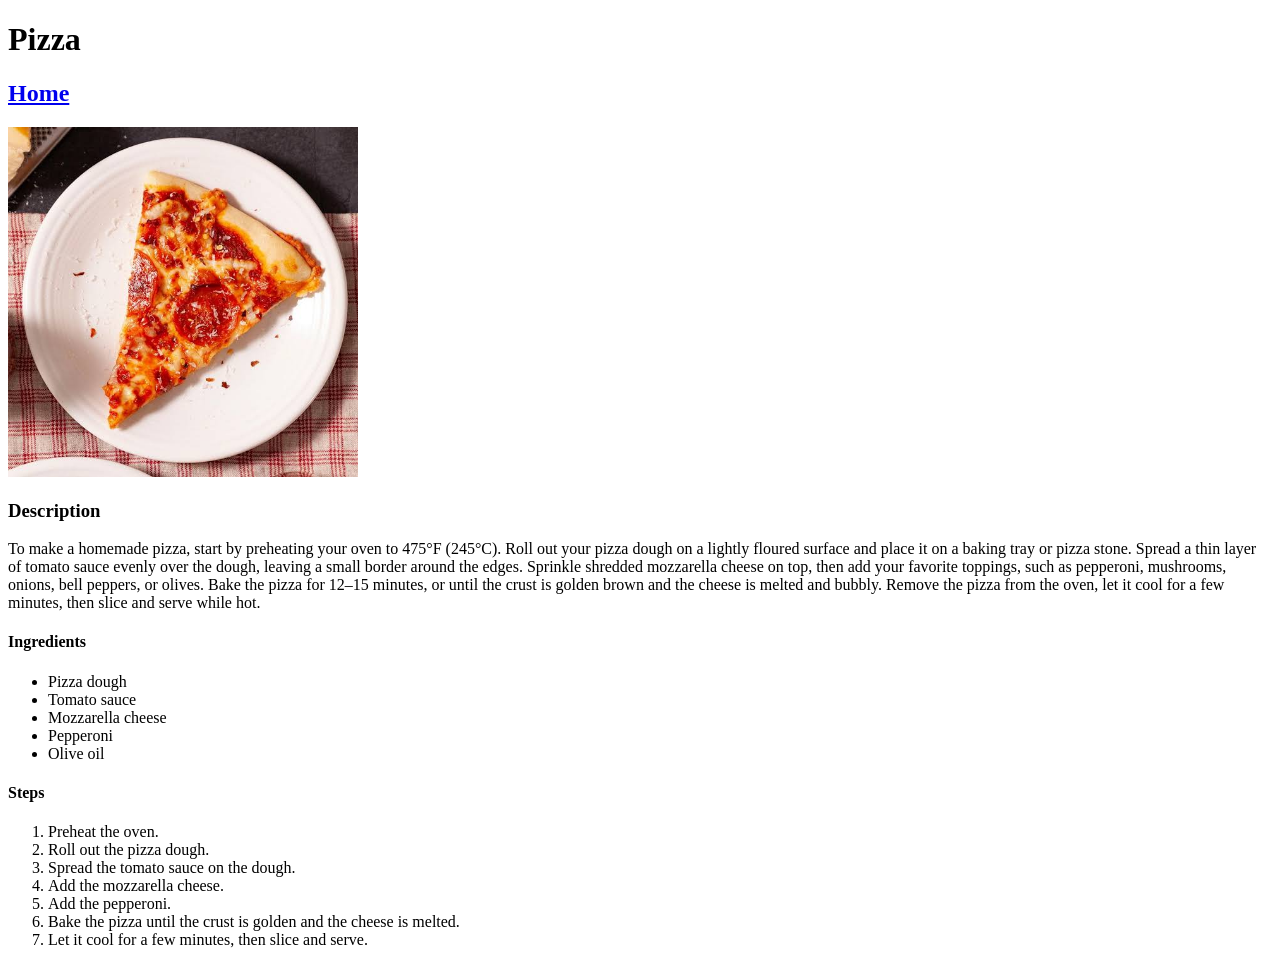
==== recipes/pizza.html @ c61a3c6b "Complete Odin Recipes project Part 1" ====
<!DOCTYPE html>
<html lang="en">
<head>
    <meta charset="UTF-8">
    <meta name="viewport" content="width=device-width, initial-scale=1.0">
    <title>Document</title>
</head>
<body>
    <h1>Pizza</h1>
    <h2><a href = "../index.html">Home</a></h2>
    <img src = "../images/pizza.jpg" alt = "Picture of a pizza" width = "350">
    <h3>Description</h3>
    <p>To make a homemade pizza, start by preheating your oven to 475°F (245°C). 
        Roll out your pizza dough on a lightly floured surface and place it on a baking tray or 
        pizza stone. Spread a thin layer of tomato sauce evenly over the dough, leaving a small 
        border around the edges. Sprinkle shredded mozzarella cheese on top, then add your favorite 
        toppings, such as pepperoni, mushrooms, onions, bell peppers, or olives. Bake the pizza for 
        12–15 minutes, or until the crust is golden brown and the cheese is melted and bubbly. 
        Remove the pizza from the oven, let it cool for a few minutes, then slice and serve while hot.
</p>

<h4>Ingredients</h4>
<ul>
<li>Pizza dough</li>
<li>Tomato sauce</li>
<li>Mozzarella cheese</li>
<li>Pepperoni</li>
<li>Olive oil</li>
</ul>
<h4>Steps</h4>
<ol>
    <li>Preheat the oven.</li>
    <li>Roll out the pizza dough.</li>
    <li>Spread the tomato sauce on the dough.</li>
    <li>Add the mozzarella cheese.</li>
    <li>Add the pepperoni.</li>
    <li>Bake the pizza until the crust is golden and the cheese is melted.</li>
    <li>Let it cool for a few minutes, then slice and serve.</li>
</ol>
</body>
</html>
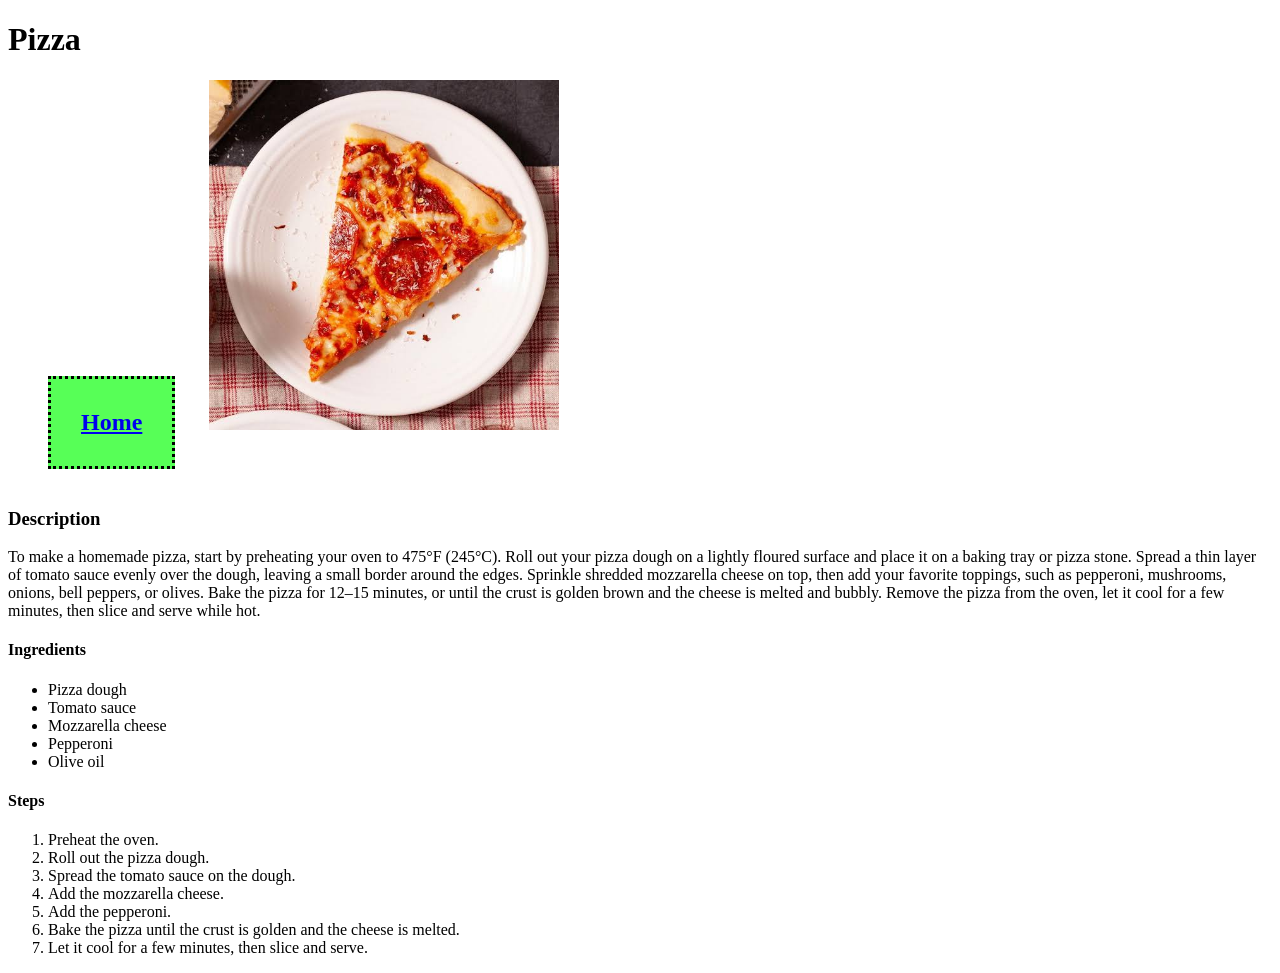
==== commit 353ef037: "Add Boxes to Text and Style it" ====
--- a/recipes/pizza.html
+++ b/recipes/pizza.html
@@ -4,6 +4,7 @@
     <meta charset="UTF-8">
     <meta name="viewport" content="width=device-width, initial-scale=1.0">
     <title>Document</title>
+    <link rel="stylesheet" href="styles.css">
 </head>
 <body>
     <h1>Pizza</h1>
--- a/recipes/styles.css
+++ b/recipes/styles.css
@@ -0,0 +1,8 @@
+h2 {
+    border-style: dotted;
+    background-color: rgb(87, 255, 87);
+    display: inline-block;
+    padding: 30px;
+    margin-right: 30px;
+    margin-left: 40px;
+}
